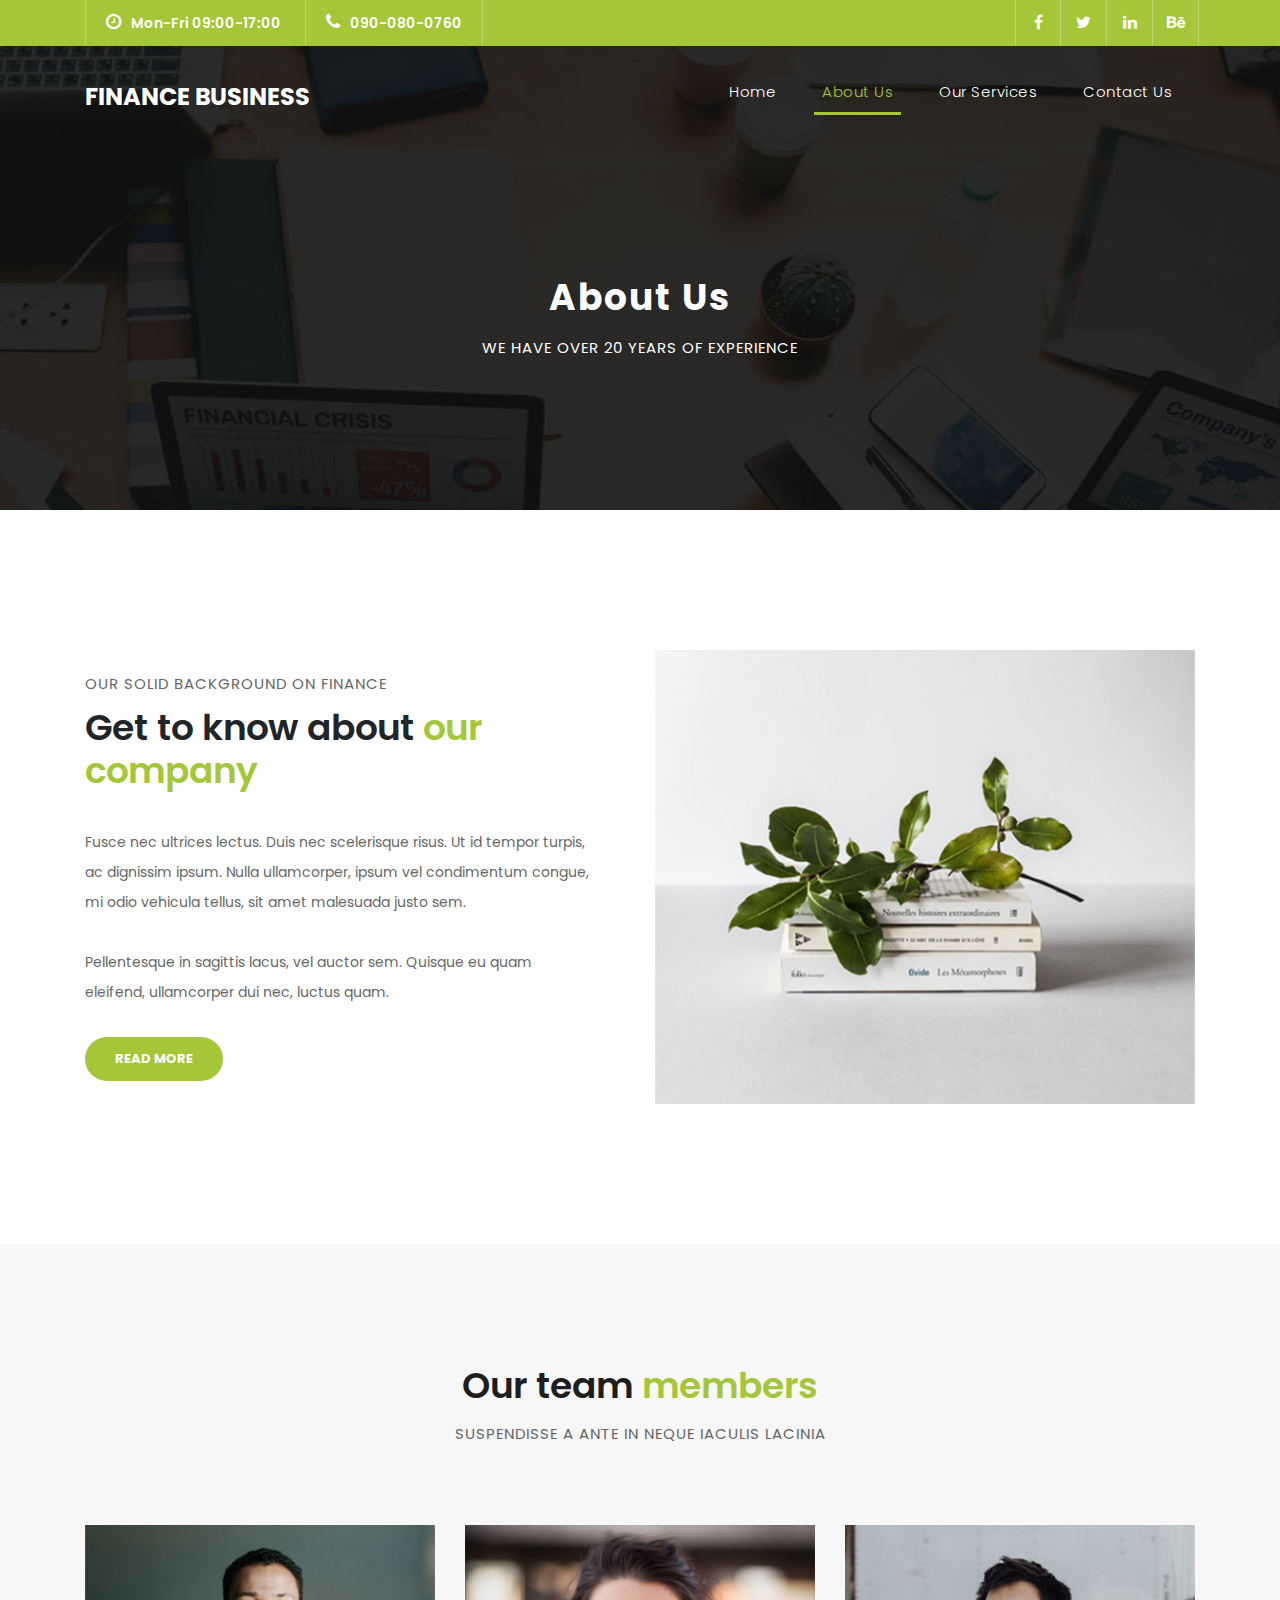
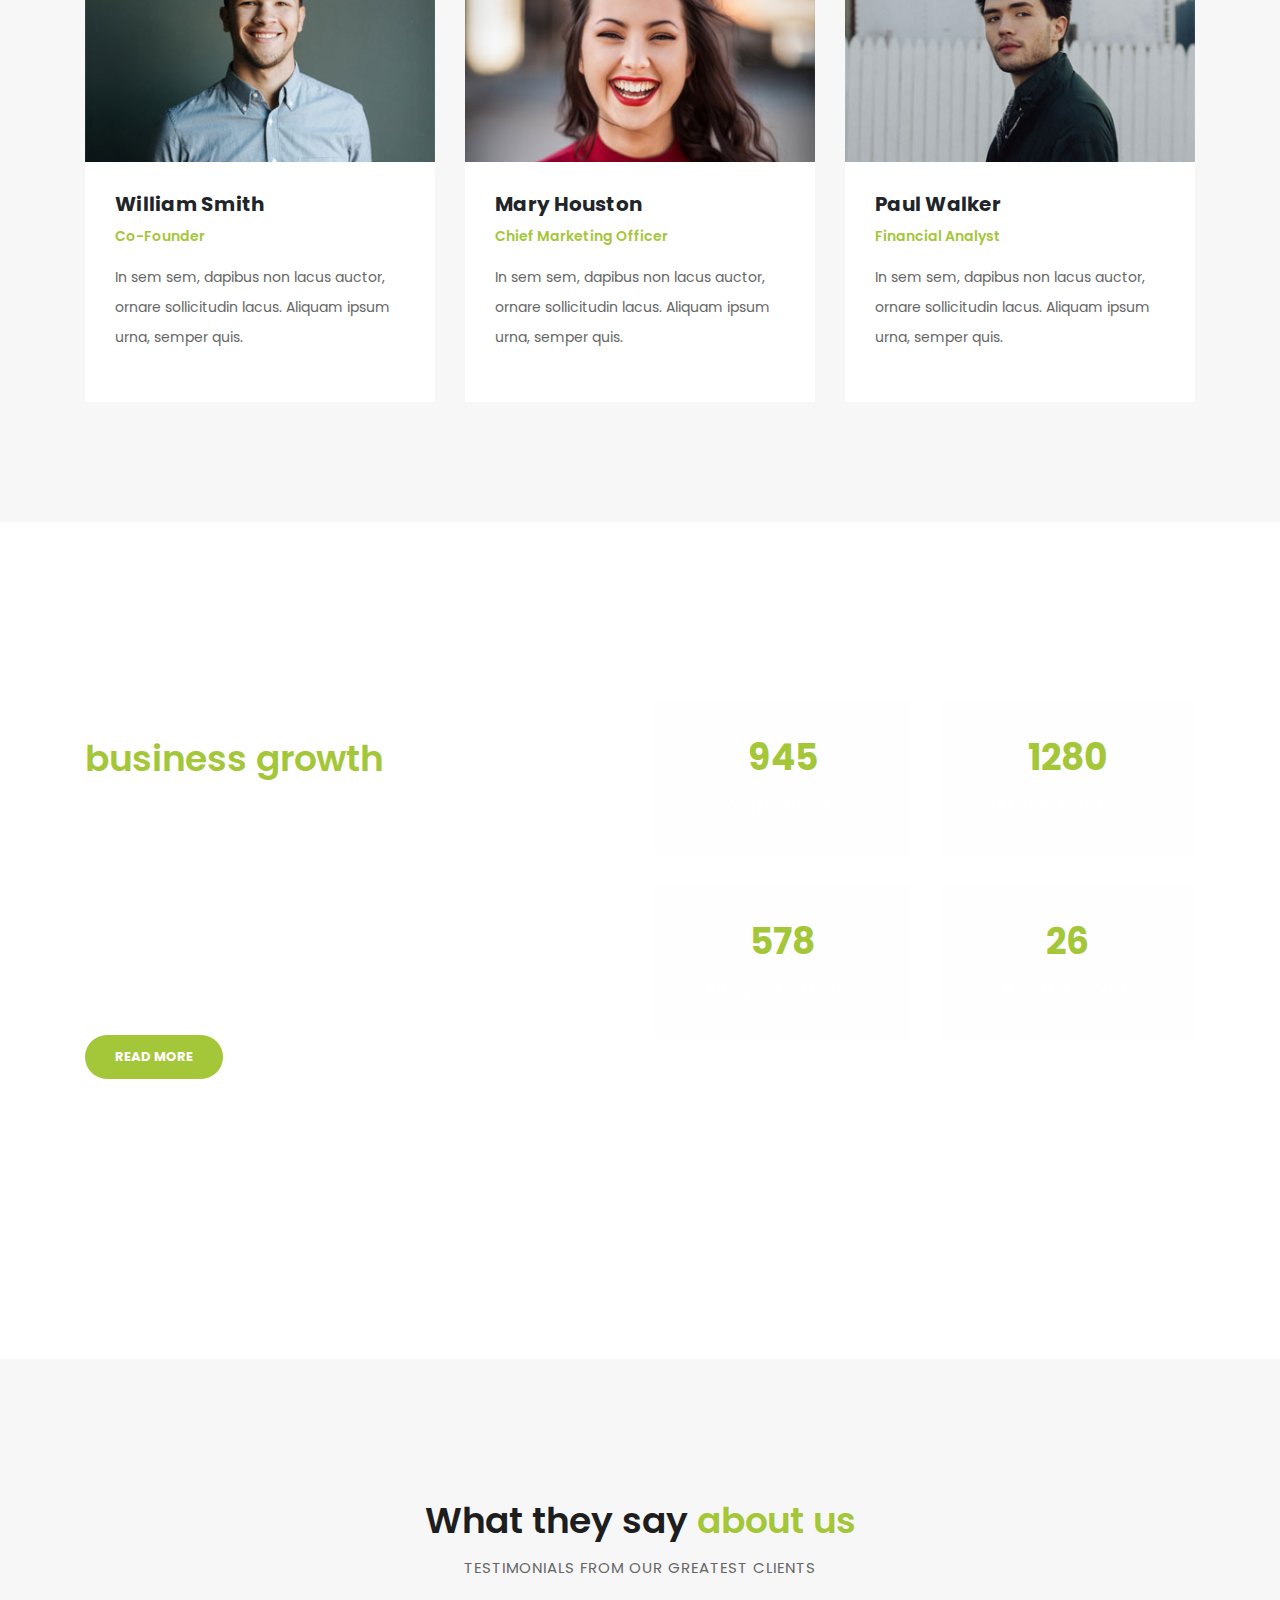
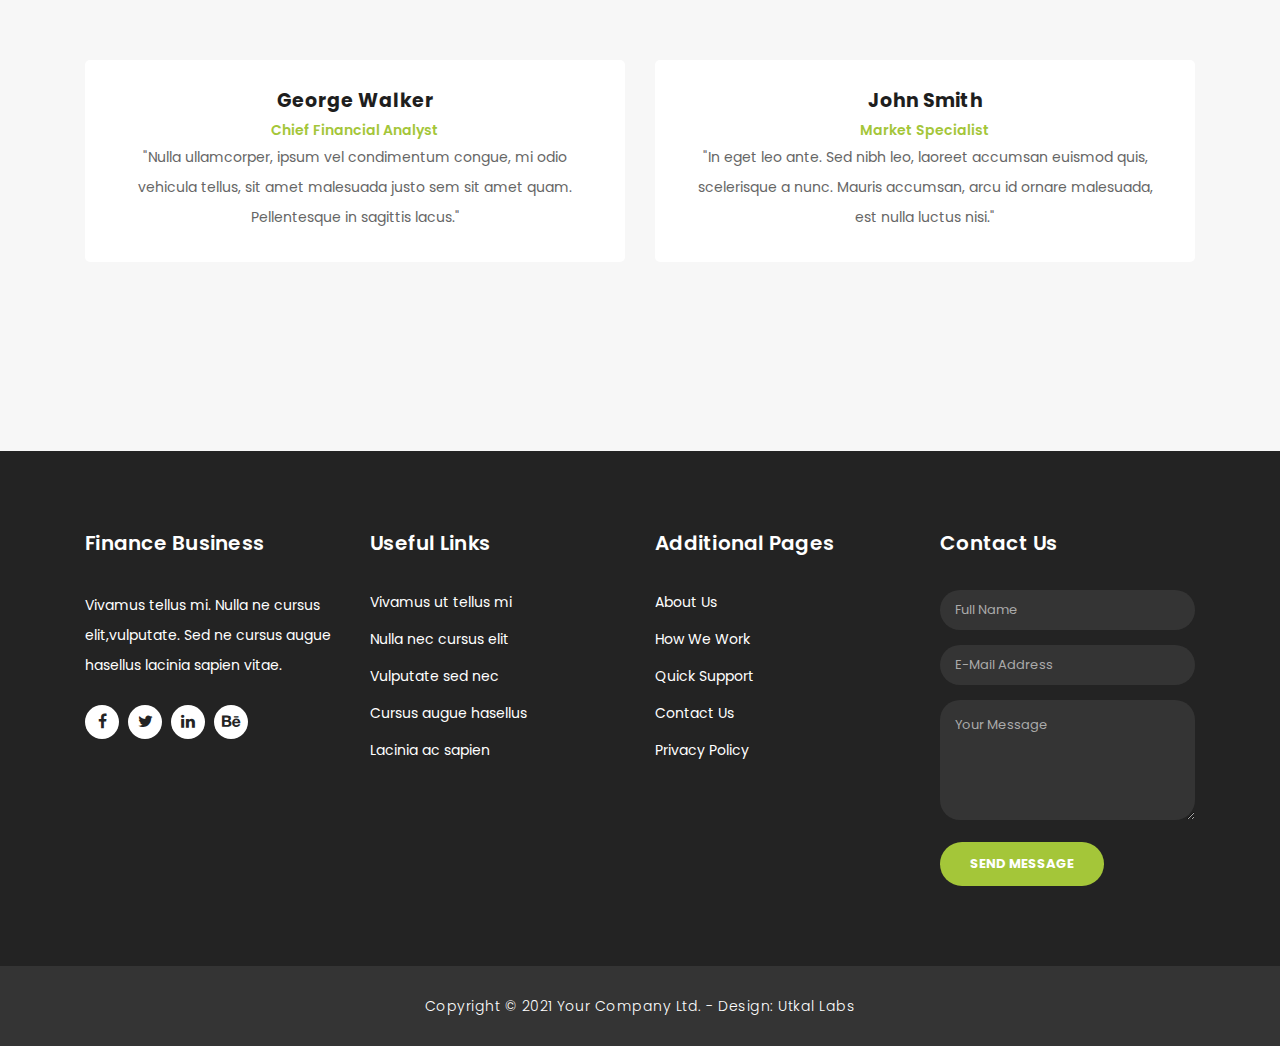
==== about.html @ 52c8fe9b "initial commit" ====
<!DOCTYPE html>
<html lang="en">

<head>

  <meta charset="utf-8">
  <meta name="viewport" content="width=device-width, initial-scale=1, shrink-to-fit=no">
  <meta name="description" content="">
  <meta name="author" content="UL">
  <link href="https://fonts.googleapis.com/css?family=Poppins:100,200,300,400,500,600,700,800,900&display=swap"
    rel="stylesheet">

  <title>Finance Business - About Page</title>

  <!-- Bootstrap core CSS -->
  <link href="vendor/bootstrap/css/bootstrap.min.css" rel="stylesheet">

  <!-- Additional CSS Files -->
  <link rel="stylesheet" href="assets/css/fontawesome.css">
  <link rel="stylesheet" href="assets/css/templatemo-finance-business.css">
  <link rel="stylesheet" href="assets/css/owl.css">
  <!--



-->
</head>

<body>

  <!-- ***** Preloader Start ***** -->
  <div id="preloader">
    <div class="jumper">
      <div></div>
      <div></div>
      <div></div>
    </div>
  </div>
  <!-- ***** Preloader End ***** -->

  <!-- Header -->
  <div class="sub-header">
    <div class="container">
      <div class="row">
        <div class="col-md-8 col-xs-12">
          <ul class="left-info">
            <li><a href="#"><i class="fa fa-clock-o"></i>Mon-Fri 09:00-17:00</a></li>
            <li><a href="#"><i class="fa fa-phone"></i>090-080-0760</a></li>
          </ul>
        </div>
        <div class="col-md-4">
          <ul class="right-icons">
            <li><a href="#"><i class="fa fa-facebook"></i></a></li>
            <li><a href="#"><i class="fa fa-twitter"></i></a></li>
            <li><a href="#"><i class="fa fa-linkedin"></i></a></li>
            <li><a href="#"><i class="fa fa-behance"></i></a></li>
          </ul>
        </div>
      </div>
    </div>
  </div>

  <header class="">
    <nav class="navbar navbar-expand-lg">
      <div class="container">
        <a class="navbar-brand" href="index.html">
          <h2>Finance Business</h2>
        </a>
        <button class="navbar-toggler" type="button" data-toggle="collapse" data-target="#navbarResponsive"
          aria-controls="navbarResponsive" aria-expanded="false" aria-label="Toggle navigation">
          <span class="navbar-toggler-icon"></span>
        </button>
        <div class="collapse navbar-collapse" id="navbarResponsive">
          <ul class="navbar-nav ml-auto">
            <li class="nav-item">
              <a class="nav-link" href="index.html">Home
                <span class="sr-only">(current)</span>
              </a>
            </li>
            <li class="nav-item active">
              <a class="nav-link" href="about.html">About Us</a>
            </li>
            <li class="nav-item">
              <a class="nav-link" href="services.html">Our Services</a>
            </li>
            <li class="nav-item">
              <a class="nav-link" href="contact.html">Contact Us</a>
            </li>
          </ul>
        </div>
      </div>
    </nav>
  </header>

  <!-- Page Content -->
  <div class="page-heading header-text">
    <div class="container">
      <div class="row">
        <div class="col-md-12">
          <h1>About Us</h1>
          <span>We have over 20 years of experience</span>
        </div>
      </div>
    </div>
  </div>

  <div class="more-info about-info">
    <div class="container">
      <div class="row">
        <div class="col-md-12">
          <div class="more-info-content">
            <div class="row">
              <div class="col-md-6 align-self-center">
                <div class="right-content">
                  <span>our solid background on finance</span>
                  <h2>Get to know about <em>our company</em></h2>
                  <p>Fusce nec ultrices lectus. Duis nec scelerisque risus. Ut id tempor turpis, ac dignissim ipsum.
                    Nulla ullamcorper, ipsum vel condimentum congue, mi odio vehicula tellus, sit amet malesuada justo
                    sem.
                    <br><br>Pellentesque in sagittis lacus, vel auctor sem. Quisque eu quam eleifend, ullamcorper dui
                    nec, luctus quam.</p>
                  <a href="" class="filled-button">Read More</a>
                </div>
              </div>
              <div class="col-md-6">
                <div class="left-image">
                  <img src="assets/images/about-image.jpg" alt="">
                </div>
              </div>
            </div>
          </div>
        </div>
      </div>
    </div>
  </div>

  <div class="team">
    <div class="container">
      <div class="row">
        <div class="col-md-12">
          <div class="section-heading">
            <h2>Our team <em>members</em></h2>
            <span>Suspendisse a ante in neque iaculis lacinia</span>
          </div>
        </div>
        <div class="col-md-4">
          <div class="team-item">
            <img src="assets/images/team_01.jpg" alt="">
            <div class="down-content">
              <h4>William Smith</h4>
              <span>Co-Founder</span>
              <p>In sem sem, dapibus non lacus auctor, ornare sollicitudin lacus. Aliquam ipsum urna, semper quis.</p>
            </div>
          </div>
        </div>
        <div class="col-md-4">
          <div class="team-item">
            <img src="assets/images/team_02.jpg" alt="">
            <div class="down-content">
              <h4>Mary Houston</h4>
              <span>Chief Marketing Officer</span>
              <p>In sem sem, dapibus non lacus auctor, ornare sollicitudin lacus. Aliquam ipsum urna, semper quis.</p>
            </div>
          </div>
        </div>
        <div class="col-md-4">
          <div class="team-item">
            <img src="assets/images/team_03.jpg" alt="">
            <div class="down-content">
              <h4>Paul Walker</h4>
              <span>Financial Analyst</span>
              <p>In sem sem, dapibus non lacus auctor, ornare sollicitudin lacus. Aliquam ipsum urna, semper quis.</p>
            </div>
          </div>
        </div>
      </div>
    </div>
  </div>

  <div class="fun-facts">
    <div class="container">
      <div class="row">
        <div class="col-md-6">
          <div class="left-content">
            <span>Lorem ipsum dolor sit amet</span>
            <h2>Our solutions for your <em>business growth</em></h2>
            <p>Pellentesque ultrices at turpis in vestibulum. Aenean pretium elit nec congue elementum. Nulla luctus
              laoreet porta. Maecenas at nisi tempus, porta metus vitae, faucibus augue.
              <br><br>Fusce et venenatis ex. Quisque varius, velit quis dictum sagittis, odio velit molestie nunc, ut
              posuere ante tortor ut neque.</p>
            <a href="" class="filled-button">Read More</a>
          </div>
        </div>
        <div class="col-md-6 align-self-center">
          <div class="row">
            <div class="col-md-6">
              <div class="count-area-content">
                <div class="count-digit">945</div>
                <div class="count-title">Work Hours</div>
              </div>
            </div>
            <div class="col-md-6">
              <div class="count-area-content">
                <div class="count-digit">1280</div>
                <div class="count-title">Great Reviews</div>
              </div>
            </div>
            <div class="col-md-6">
              <div class="count-area-content">
                <div class="count-digit">578</div>
                <div class="count-title">Projects Done</div>
              </div>
            </div>
            <div class="col-md-6">
              <div class="count-area-content">
                <div class="count-digit">26</div>
                <div class="count-title">Awards Won</div>
              </div>
            </div>
          </div>
        </div>
      </div>
    </div>
  </div>

  <div class="testimonials">
    <div class="container">
      <div class="row">
        <div class="col-md-12">
          <div class="section-heading">
            <h2>What they say <em>about us</em></h2>
            <span>testimonials from our greatest clients</span>
          </div>
        </div>
        <div class="col-md-12">
          <div class="owl-testimonials owl-carousel">

            <div class="testimonial-item">
              <div class="inner-content">
                <h4>George Walker</h4>
                <span>Chief Financial Analyst</span>
                <p>"Nulla ullamcorper, ipsum vel condimentum congue, mi odio vehicula tellus, sit amet malesuada justo
                  sem sit amet quam. Pellentesque in sagittis lacus."</p>
              </div>
              <img src="http://placehold.it/60x60" alt="">
            </div>

            <div class="testimonial-item">
              <div class="inner-content">
                <h4>John Smith</h4>
                <span>Market Specialist</span>
                <p>"In eget leo ante. Sed nibh leo, laoreet accumsan euismod quis, scelerisque a nunc. Mauris accumsan,
                  arcu id ornare malesuada, est nulla luctus nisi."</p>
              </div>
              <img src="http://placehold.it/60x60" alt="">
            </div>

            <div class="testimonial-item">
              <div class="inner-content">
                <h4>David Wood</h4>
                <span>Chief Accountant</span>
                <p>"Ut ultricies maximus turpis, in sollicitudin ligula posuere vel. Donec finibus maximus neque, vitae
                  egestas quam imperdiet nec. Proin nec mauris eu tortor consectetur tristique."</p>
              </div>
              <img src="http://placehold.it/60x60" alt="">
            </div>

            <div class="testimonial-item">
              <div class="inner-content">
                <h4>Andrew Boom</h4>
                <span>Marketing Head</span>
                <p>"Curabitur sollicitudin, tortor at suscipit volutpat, nisi arcu aliquet dui, vitae semper sem turpis
                  quis libero. Quisque vulputate lacinia nisl ac lobortis."</p>
              </div>
              <img src="http://placehold.it/60x60" alt="">
            </div>

          </div>
        </div>
      </div>
    </div>
  </div>

  <!-- Footer Starts Here -->
  <footer>
    <div class="container">
      <div class="row">
        <div class="col-md-3 footer-item">
          <h4>Finance Business</h4>
          <p>Vivamus tellus mi. Nulla ne cursus elit,vulputate. Sed ne cursus augue hasellus lacinia sapien vitae.</p>
          <ul class="social-icons">
            <li><a rel="nofollow" href="#" target="_blank"><i class="fa fa-facebook"></i></a></li>
            <li><a href="#"><i class="fa fa-twitter"></i></a></li>
            <li><a href="#"><i class="fa fa-linkedin"></i></a></li>
            <li><a href="#"><i class="fa fa-behance"></i></a></li>
          </ul>
        </div>
        <div class="col-md-3 footer-item">
          <h4>Useful Links</h4>
          <ul class="menu-list">
            <li><a href="#">Vivamus ut tellus mi</a></li>
            <li><a href="#">Nulla nec cursus elit</a></li>
            <li><a href="#">Vulputate sed nec</a></li>
            <li><a href="#">Cursus augue hasellus</a></li>
            <li><a href="#">Lacinia ac sapien</a></li>
          </ul>
        </div>
        <div class="col-md-3 footer-item">
          <h4>Additional Pages</h4>
          <ul class="menu-list">
            <li><a href="#">About Us</a></li>
            <li><a href="#">How We Work</a></li>
            <li><a href="#">Quick Support</a></li>
            <li><a href="#">Contact Us</a></li>
            <li><a href="#">Privacy Policy</a></li>
          </ul>
        </div>
        <div class="col-md-3 footer-item last-item">
          <h4>Contact Us</h4>
          <div class="contact-form">
            <form id="contact footer-contact" action="" method="post">
              <div class="row">
                <div class="col-lg-12 col-md-12 col-sm-12">
                  <fieldset>
                    <input name="name" type="text" class="form-control" id="name" placeholder="Full Name" required="">
                  </fieldset>
                </div>
                <div class="col-lg-12 col-md-12 col-sm-12">
                  <fieldset>
                    <input name="email" type="text" class="form-control" id="email" pattern="[^ @]*@[^ @]*"
                      placeholder="E-Mail Address" required="">
                  </fieldset>
                </div>
                <div class="col-lg-12">
                  <fieldset>
                    <textarea name="message" rows="6" class="form-control" id="message" placeholder="Your Message"
                      required=""></textarea>
                  </fieldset>
                </div>
                <div class="col-lg-12">
                  <fieldset>
                    <button type="submit" id="form-submit" class="filled-button">Send Message</button>
                  </fieldset>
                </div>
              </div>
            </form>
          </div>
        </div>
      </div>
    </div>
  </footer>

  <div class="sub-footer">
    <div class="container">
      <div class="row">
        <div class="col-md-12">
          <p>Copyright &copy; 2021 Your Company Ltd.

            - Design: <a rel="nofollow noopener" href="#" target="_blank">Utkal Labs</a></p>
        </div>
      </div>
    </div>
  </div>

  <!-- Bootstrap core JavaScript -->
  <script src="vendor/jquery/jquery.min.js"></script>
  <script src="vendor/bootstrap/js/bootstrap.bundle.min.js"></script>

  <!-- Additional Scripts -->
  <script src="assets/js/custom.js"></script>
  <script src="assets/js/owl.js"></script>
  <script src="assets/js/slick.js"></script>
  <script src="assets/js/accordions.js"></script>

  <script language="text/Javascript">
    cleared[0] = cleared[1] = cleared[2] = 0; //set a cleared flag for each field
    function clearField(t) { //declaring the array outside of the
      if (!cleared[t.id]) { // function makes it static and global
        cleared[t.id] = 1; // you could use true and false, but that's more typing
        t.value = ''; // with more chance of typos
        t.style.color = '#fff';
      }
    }
  </script>

</body>

</html>
---- assets/css/templatemo-finance-business.css ----
body {
	font-family: 'Poppins', sans-serif;
	overflow-x: hidden;
	text-rendering: optimizeLegibility;
	-webkit-font-smoothing: antialiased;
	-moz-osx-font-smoothing: grayscale;
}

p {
	margin-bottom: 0px;
	font-size: 14px;
	color: #666666;
	line-height: 30px;
}

a {
	text-decoration: none !important;
}

ul {
	padding: 0;
	margin: 0;
	list-style: none;
}

h1,
h2,
h3,
h4,
h5,
h6 {
	margin: 0px;
}

a.filled-button {
	background-color: #a4c639;
	color: #fff;
	font-size: 13px;
	text-transform: uppercase;
	font-weight: 700;
	padding: 12px 30px;
	border-radius: 30px;
	display: inline-block;
	transition: all 0.3s;
}

a.filled-button:hover {
	background-color: #fff;
	color: #a4c639;
}

a.border-button {
	background-color: transparent;
	color: #fff;
	border: 2px solid #fff;
	font-size: 13px;
	text-transform: uppercase;
	font-weight: 700;
	padding: 10px 28px;
	border-radius: 30px;
	display: inline-block;
	transition: all 0.3s;
}

a.border-button:hover {
	background-color: #fff;
	color: #a4c639;
}

.section-heading {
	text-align: center;
	margin-bottom: 80px;
}

.section-heading h2 {
	font-size: 36px;
	font-weight: 600;
	color: #1e1e1e;
}

.section-heading em {
	font-style: normal;
	color: #a4c639;
}

.section-heading span {
	display: block;
	margin-top: 15px;
	text-transform: uppercase;
	font-size: 15px;
	color: #666;
	letter-spacing: 1px;
}

#preloader {
	overflow: hidden;
	background: #a4c639;
	left: 0;
	right: 0;
	top: 0;
	bottom: 0;
	position: fixed;
	z-index: 9999999;
	color: #fff;
}

#preloader .jumper {
	left: 0;
	top: 0;
	right: 0;
	bottom: 0;
	display: block;
	position: absolute;
	margin: auto;
	width: 50px;
	height: 50px;
}

#preloader .jumper>div {
	background-color: #fff;
	width: 10px;
	height: 10px;
	border-radius: 100%;
	-webkit-animation-fill-mode: both;
	animation-fill-mode: both;
	position: absolute;
	opacity: 0;
	width: 50px;
	height: 50px;
	-webkit-animation: jumper 1s 0s linear infinite;
	animation: jumper 1s 0s linear infinite;
}

#preloader .jumper>div:nth-child(2) {
	-webkit-animation-delay: 0.33333s;
	animation-delay: 0.33333s;
}

#preloader .jumper>div:nth-child(3) {
	-webkit-animation-delay: 0.66666s;
	animation-delay: 0.66666s;
}

@-webkit-keyframes jumper {
	0% {
		opacity: 0;
		-webkit-transform: scale(0);
		transform: scale(0);
	}

	5% {
		opacity: 1;
	}

	100% {
		-webkit-transform: scale(1);
		transform: scale(1);
		opacity: 0;
	}
}

@keyframes jumper {
	0% {
		opacity: 0;
		-webkit-transform: scale(0);
		transform: scale(0);
	}

	5% {
		opacity: 1;
	}

	100% {
		opacity: 0;
	}
}

/* Sub Header Style */

.sub-header {
	background-color: #a4c639;
	height: 46px;
	line-height: 46px;
}

.sub-header ul li {
	display: inline-block;
}

.sub-header ul.left-info li {
	border-left: 1px solid rgba(250, 250, 250, 0.3);
	padding: 0px 20px;
}

.sub-header ul.left-info li:last-child {
	border-right: 1px solid rgba(250, 250, 250, 0.3);
}

.sub-header ul.left-info li i {
	margin-right: 10px;
	font-size: 18px;
}

.sub-header ul.left-info li a {
	color: #fff;
	font-size: 14px;
	font-weight: 600;
}

.sub-header ul.right-icons {
	float: right;
}

.sub-header ul.right-icons li {
	margin-right: -4px;
	width: 46px;
	display: inline-block;
	text-align: center;
	border-right: 1px solid rgba(250, 250, 250, 0.3);
}

.sub-header ul.right-icons li:first-child {
	border-left: 1px solid rgba(250, 250, 250, 0.3);
}

.sub-header ul.right-icons li a {
	color: #fff;
	transition: all 0.3s;
}

.sub-header ul.right-icons li a:hover {
	opacity: 0.75;
}



/* Header Style */
header {
	position: absolute;
	z-index: 99999;
	width: 100%;
	background-color: transparent !important;
	height: 80px;
	-webkit-transition: all 0.3s ease-in-out 0s;
	-moz-transition: all 0.3s ease-in-out 0s;
	-o-transition: all 0.3s ease-in-out 0s;
	transition: all 0.3s ease-in-out 0s;
}

header .navbar {
	padding: 20px 0px;
}

.background-header .navbar {
	padding: 10px 0px;
}

.background-header {
	top: 0;
	position: fixed;
	background-color: #fff !important;
	box-shadow: 0px 1px 10px rgba(0, 0, 0, 0.1);
}

.background-header .navbar-brand h2 {
	color: #a4c639 !important;
}

.background-header .navbar-nav a.nav-link {
	color: #1e1e1e !important;
}

.background-header .navbar-nav .nav-link:hover,
.background-header .navbar-nav .active>.nav-link,
.background-header .navbar-nav .nav-link.active,
.background-header .navbar-nav .nav-link.show,
.background-header .navbar-nav .show>.nav-link {
	color: #a4c639 !important;
}

.navbar .navbar-brand {
	float: left;
	margin-top: 12px;
	outline: none;
}

.navbar .navbar-brand h2 {
	color: #fff;
	text-transform: uppercase;
	font-size: 24px;
	font-weight: 700;
	-webkit-transition: all .3s ease 0s;
	-moz-transition: all .3s ease 0s;
	-o-transition: all .3s ease 0s;
	transition: all .3s ease 0s;
}

.navbar .navbar-brand h2 em {
	font-style: normal;
	font-size: 16px;
}

#navbarResponsive {
	z-index: 999;
}

.navbar-collapse {
	text-align: center;
}

.navbar .navbar-nav .nav-item {
	margin: 0px 15px;
}

.navbar .navbar-nav a.nav-link {
	text-transform: capitalize;
	font-size: 15px;
	font-weight: 300;
	letter-spacing: 0.5px;
	color: #fff;
	transition: all 0.5s;
	margin-top: 5px;
}

.navbar .navbar-nav .nav-link:hover,
.navbar .navbar-nav .active>.nav-link,
.navbar .navbar-nav .nav-link.active,
.navbar .navbar-nav .nav-link.show,
.navbar .navbar-nav .show>.nav-link {
	color: #a4c639;
	border-bottom: 3px solid #a4c639;
}

.navbar .navbar-toggler-icon {
	background-image: none;
}

.navbar .navbar-toggler {
	border-color: #fff;
	background-color: #fff;
	height: 36px;
	outline: none;
	border-radius: 0px;
	position: absolute;
	right: 30px;
	top: 20px;
}

.navbar .navbar-toggler-icon:after {
	content: '\f0c9';
	color: #a4c639;
	font-size: 18px;
	line-height: 26px;
	font-family: 'FontAwesome';
}



/* Banner Style */

.img-fill {
	width: 100%;
	display: block;
	overflow: hidden;
	position: relative;
	text-align: center
}

.img-fill img {
	min-height: 100%;
	min-width: 100%;
	position: relative;
	display: inline-block;
	max-width: none;
}

*,
*:before,
*:after {
	-webkit-box-sizing: border-box;
	box-sizing: border-box;
	-webkit-font-smoothing: antialiased;
	-moz-osx-font-smoothing: grayscale;
}

.Grid1k {
	padding: 0 15px;
	max-width: 1200px;
	margin: auto;
}

.blocks-box,
.slick-slider {
	margin: 0;
	padding: 0 !important;
}

.slick-slide {
	float: left;
	padding: 0;
}

.Modern-Slider .item .img-fill {
	background-size: cover;
	background-position: center center;
	background-repeat: no-repeat;
	height: 95vh;
}

.Modern-Slider .item-1 .img-fill {
	background-image: url(../images/slide_01.jpg);
}

.Modern-Slider .item-2 .img-fill {
	background-image: url(../images/slide_02.jpg);
}

.Modern-Slider .item-3 .img-fill {
	background-image: url(../images/slide_03.jpg);
}

.Modern-Slider .NextArrow {
	position: absolute;
	top: 50%;
	right: 30px;
	border: 0 none;
	background-color: transparent;
	text-align: center;
	font-size: 36px;
	font-family: 'FontAwesome';
	color: #FFF;
	z-index: 5;
	outline: none;
	cursor: pointer;
}

.Modern-Slider .NextArrow:before {
	content: '\f105';
}

.Modern-Slider .PrevArrow {
	position: absolute;
	top: 50%;
	left: 30px;
	border: 0 none;
	background-color: transparent;
	text-align: center;
	font-size: 36px;
	font-family: 'FontAwesome';
	color: #FFF;
	z-index: 5;
	outline: none;
	cursor: pointer;
}

.Modern-Slider .PrevArrow:before {
	content: '\f104';
}

ul.slick-dots {
	display: none !important;
}

.Modern-Slider .text-content {
	text-align: left;
	width: 75%;
	position: absolute;
	top: 50%;
	left: 50%;
	transform: translate(-50%, -50%);
}

.Modern-Slider .item h6 {
	margin-bottom: 15px;
	font-size: 22px;
	text-transform: uppercase;
	font-weight: 700;
	letter-spacing: 1px;
	color: #a4c639;
	animation: fadeOutRight 1s both;
}

.Modern-Slider .item h4 {
	margin-bottom: 30px;
	text-transform: uppercase;
	font-size: 44px;
	font-weight: 700;
	letter-spacing: 2.5px;
	color: #FFF;
	overflow: hidden;
	animation: fadeOutLeft 1s both;
}

.Modern-Slider .item p {
	max-width: 570px;
	color: #fff;
	font-size: 15px;
	font-weight: 400;
	line-height: 30px;
	margin-bottom: 40px;
}

.Modern-Slider .item a {
	margin: 0 5px;
}

.Modern-Slider .item.slick-active h6 {
	animation: fadeInDown 1s both 1s;
}

.Modern-Slider .item.slick-active h4 {
	animation: fadeInLeft 1s both 1.5s;
}

.Modern-Slider .item.slick-active {
	animation: Slick-FastSwipeIn 1s both;
}

.Modern-Slider .buttons {
	position: relative;
}

.Modern-Slider {
	background: #000;
}


/* ==== Slick Slider Css Ruls === */
.slick-slider {
	position: relative;
	display: block;
	-webkit-user-select: none;
	-moz-user-select: none;
	-ms-user-select: none;
	user-select: none;
	-webkit-touch-callout: none;
	-khtml-user-select: none;
	-ms-touch-action: pan-y;
	touch-action: pan-y;
	-webkit-tap-highlight-color: transparent
}

.slick-list {
	position: relative;
	display: block;
	overflow: hidden;
	margin: 0;
	padding: 0
}

.slick-list:focus {
	outline: none
}

.slick-list.dragging {
	cursor: hand
}

.slick-slider .slick-track,
.slick-slider .slick-list {
	-webkit-transform: translate3d(0, 0, 0);
	-ms-transform: translate3d(0, 0, 0);
	transform: translate3d(0, 0, 0)
}

.slick-track {
	position: relative;
	top: 0;
	left: 0;
	display: block
}

.slick-track:before,
.slick-track:after {
	display: table;
	content: ''
}

.slick-track:after {
	clear: both
}

.slick-loading .slick-track {
	visibility: hidden
}

.slick-slide {
	display: none;
	float: left
		/* If RTL Make This Right */
	;
	height: 100%;
	min-height: 1px
}

.slick-slide.dragging img {
	pointer-events: none
}

.slick-initialized .slick-slide {
	display: block
}

.slick-loading .slick-slide {
	visibility: hidden
}

.slick-vertical .slick-slide {
	display: block;
	height: auto;
	border: 1px solid transparent
}




/* Request Form */

.request-form {
	background-color: #a4c639;
	padding: 40px 0px;
	color: #fff;
}

.request-form h4 {
	font-size: 22px;
	font-weight: 600;
}

.request-form span {
	font-size: 15px;
	font-weight: 400;
	display: inline-block;
	margin-top: 10px;
}

.request-form a.border-button {
	margin-top: 12px;
	float: right;
}




/* Services */

.services {
	margin-top: 140px;
}

.service-item img {
	width: 100%;
	overflow: hidden;
}

.service-item .down-content {
	background-color: #f7f7f7;
	padding: 30px;
}

.service-item .down-content h4 {
	font-size: 20px;
	font-weight: 700;
	letter-spacing: 0.25px;
	margin-bottom: 15px;
}

.service-item .down-content p {
	margin-bottom: 20px;
}



/* Fun Facts */

.fun-facts {
	margin-top: 140px;
	background-image: url(../images/fun-facts-bg.jpg);
	background-position: center center;
	background-repeat: no-repeat;
	background-size: cover;
	background-attachment: fixed;
	padding: 140px 0px;
	color: #fff;
}

.fun-facts span {
	text-transform: uppercase;
	font-size: 15px;
	color: #fff;
	letter-spacing: 1px;
	margin-bottom: 10px;
	display: block;
}

.fun-facts h2 {
	font-size: 36px;
	font-weight: 600;
	margin-bottom: 35px;
}

.fun-facts em {
	font-style: normal;
	color: #a4c639;
}

.fun-facts p {
	color: #fff;
	margin-bottom: 40px;
}

.fun-facts .left-content {
	margin-right: 45px;
}

.count-area-content {
	text-align: center;
	background-color: rgba(250, 250, 250, 0.1);
	padding: 25px 30px 35px 30px;
	margin: 15px 0px;
}

.count-digit {
	margin: 5px 0px;
	color: #a4c639;
	font-weight: 700;
	font-size: 36px;
}

.count-title {
	font-size: 20px;
	font-weight: 600;
	color: #fff;
	letter-spacing: 0.5px;
}



/* More Info */

.more-info {
	margin-top: 140px;
}

.more-info .left-image img {
	width: 100%;
	overflow: hidden;
}

.more-info .more-info-content {
	background-color: #f7f7f7;
}

.about-info .more-info-content {
	background-color: transparent;
}

.about-info .right-content {
	padding: 0px !important;
	margin-right: 30px;
}

.more-info .right-content {
	padding: 45px 45px 45px 30px;
}

.more-info .right-content span {
	text-transform: uppercase;
	font-size: 15px;
	color: #666;
	letter-spacing: 1px;
	margin-bottom: 10px;
	display: block;
}

.more-info .right-content h2 {
	font-size: 36px;
	font-weight: 600;
	margin-bottom: 35px;
}

.more-info .right-content em {
	font-style: normal;
	color: #a4c639;
}

.more-info .right-content p {
	margin-bottom: 30px;
}


/* Testimonials Style */

.about-testimonials {
	margin-top: 0px !important;
}

.testimonials {
	margin-top: 140px;
	background-color: #f7f7f7;
	padding: 140px 0px;
}

.testimonial-item .inner-content {
	text-align: center;
	background-color: #fff;
	padding: 30px;
	border-radius: 5px;
}

.testimonial-item p {
	font-size: 14px;
	font-weight: 400;
}

.testimonial-item h4 {
	font-size: 19px;
	font-weight: 700;
	color: #1e1e1e;
	letter-spacing: 0.5px;
	margin-bottom: 0px;
}

.testimonial-item span {
	display: inline-block;
	margin-top: 8px;
	font-weight: 600;
	font-size: 14px;
	color: #a4c639;
}

.testimonial-item img {
	max-width: 60px;
	border-radius: 50%;
	margin: 25px auto 0px auto;
}




/* Call Back Style */

.callback-services {
	border-top: 1px solid #eee;
	padding-top: 140px;
}

.contact-us {
	background-color: #f7f7f7;
	padding: 140px 0px;
}

.contact-us .contact-form {
	background-color: transparent !important;
	padding: 0 !important;
}

.callback-form {
	margin-top: 140px;
}

.callback-form .contact-form {
	background-color: #a4c639;
	padding: 60px;
	border-radius: 5px;
	text-align: center;
}

.callback-form .contact-form input {
	border-radius: 20px;
	height: 40px;
	line-height: 40px;
	display: inline-block;
	padding: 0px 15px;
	color: #6a6a6a;
	font-size: 13px;
	text-transform: none;
	box-shadow: none;
	border: none;
	margin-bottom: 35px;
}

.callback-form .contact-form input:focus {
	outline: none;
	box-shadow: none;
	border: none;
}

.callback-form .contact-form textarea {
	border-radius: 20px;
	height: 120px;
	max-height: 200px;
	min-height: 120px;
	display: inline-block;
	padding: 15px;
	color: #6a6a6a;
	font-size: 13px;
	text-transform: none;
	box-shadow: none;
	border: none;
	margin-bottom: 35px;
}

.callback-form .contact-form textarea:focus {
	outline: none;
	box-shadow: none;
	border: none;
}

.callback-form .contact-form ::-webkit-input-placeholder {
	/* Edge */
	color: #aaa;
}

.callback-form .contact-form :-ms-input-placeholder {
	/* Internet Explorer 10-11 */
	color: #aaa;
}

.callback-form .contact-form ::placeholder {
	color: #aaa;
}

.callback-form .contact-form button.border-button {
	background-color: transparent;
	color: #fff;
	border: 2px solid #fff;
	font-size: 13px;
	text-transform: uppercase;
	font-weight: 700;
	padding: 10px 28px;
	border-radius: 30px;
	display: inline-block;
	transition: all 0.3s;
	outline: none;
	box-shadow: none;
	text-shadow: none;
	cursor: pointer;
}

.callback-form .contact-form button.border-button:hover {
	background-color: #fff;
	color: #a4c639;
}

.contact-us .contact-form button.filled-button {
	background-color: #a4c639;
	color: #fff;
	border: none;
	font-size: 13px;
	text-transform: uppercase;
	font-weight: 700;
	padding: 12px 30px;
	border-radius: 30px;
	display: inline-block;
	transition: all 0.3s;
	outline: none;
	box-shadow: none;
	text-shadow: none;
	cursor: pointer;
}

.contact-us .contact-form button.filled-button:hover {
	background-color: #fff;
	color: #a4c639;
}



/* Partners Style */

.contact-partners {
	margin-top: -8px !important;
}

.partners {
	margin-top: 140px;
	background-color: #f7f7f7;
	padding: 60px 0px;
}

.partners .owl-item {
	text-align: center;
	cursor: pointer;
}

.partners .partner-item img {
	max-width: 156px;
	margin: auto;
}



/* Footer Style */

footer {
	background-color: #232323;
	padding: 80px 0px;
	color: #fff;
}

footer h4 {
	color: #fff;
	font-size: 20px;
	font-weight: 600;
	letter-spacing: 0.25px;
	margin-bottom: 35px;
}

footer p {
	color: #fff;
}

footer ul.social-icons {
	margin-top: 25px;
}

footer ul.social-icons li {
	display: inline-block;
	margin-right: 5px;
}

footer ul.social-icons li:last-child {
	margin-right: 0px;
}

footer ul.social-icons li a {
	width: 34px;
	height: 34px;
	display: inline-block;
	line-height: 34px;
	text-align: center;
	background-color: #fff;
	color: #232323;
	border-radius: 50%;
	transition: all 0.3s;
}

footer ul.social-icons li a:hover {
	background-color: #a4c639;
}

footer ul.menu-list li {
	margin-bottom: 13px;
}

footer ul.menu-list li:last-child {
	margin-bottom: 0px;
}

footer ul.menu-list li a {
	font-size: 14px;
	color: #fff;
	transition: all 0.3s;
}

footer ul.menu-list li a:hover {
	color: #a4c639;
}

footer .contact-form input {
	border-radius: 20px;
	height: 40px;
	line-height: 40px;
	display: inline-block;
	padding: 0px 15px;
	color: #aaa !important;
	background-color: #343434;
	font-size: 13px;
	text-transform: none;
	box-shadow: none;
	border: none;
	margin-bottom: 15px;
}

footer .contact-form input:focus {
	outline: none;
	box-shadow: none;
	border: none;
	background-color: #343434;
}

footer .contact-form textarea {
	border-radius: 20px;
	height: 120px;
	max-height: 200px;
	min-height: 120px;
	display: inline-block;
	padding: 15px;
	color: #aaa !important;
	background-color: #343434;
	font-size: 13px;
	text-transform: none;
	box-shadow: none;
	border: none;
	margin-bottom: 15px;
}

footer .contact-form textarea:focus {
	outline: none;
	box-shadow: none;
	border: none;
	background-color: #343434;
}

footer .contact-form ::-webkit-input-placeholder {
	/* Edge */
	color: #aaa;
}

footer .contact-form :-ms-input-placeholder {
	/* Internet Explorer 10-11 */
	color: #aaa;
}

footer .contact-form ::placeholder {
	color: #aaa;
}

footer .contact-form button.filled-button {
	background-color: transparent;
	color: #fff;
	background-color: #a4c639;
	border: none;
	font-size: 13px;
	text-transform: uppercase;
	font-weight: 700;
	padding: 12px 30px;
	border-radius: 30px;
	display: inline-block;
	transition: all 0.3s;
	outline: none;
	box-shadow: none;
	text-shadow: none;
	cursor: pointer;
}

footer .contact-form button.filled-button:hover {
	background-color: #fff;
	color: #a4c639;
}



/* Sub-footer Style */

.sub-footer {
	background-color: #343434;
	text-align: center;
	padding: 25px 0px;
}

.sub-footer p {
	color: #fff;
	font-weight: 300;
	letter-spacing: 0.5px;
}

.sub-footer a {
	color: #fff;
}


.page-heading {
	text-align: center;
	background-image: url(../images/page-heading-bg.jpg);
	background-position: center center;
	background-repeat: no-repeat;
	background-size: cover;
	padding: 230px 0px 150px 0px;
	color: #fff;
}

.page-heading h1 {
	text-transform: capitalize;
	font-size: 36px;
	font-weight: 700;
	letter-spacing: 2px;
	margin-bottom: 18px;
}

.page-heading span {
	font-size: 15px;
	text-transform: uppercase;
	letter-spacing: 1px;
	color: #fff;
	display: block;
}


/* team */

.team {
	background-color: #f7f7f7;
	margin-top: 140px;
	margin-bottom: -140px;
	padding: 120px 0px;
}

.team-item img {
	width: 100%;
	overflow: hidden;
}

.team-item .down-content {
	background-color: #fff;
	padding: 30px;
}

.team-item .down-content h4 {
	font-size: 20px;
	font-weight: 700;
	letter-spacing: 0.25px;
	margin-bottom: 10px;
}

.team-item .down-content span {
	color: #a4c639;
	font-weight: 600;
	font-size: 14px;
	display: block;
	margin-bottom: 15px;
}

.team-item .down-content p {
	margin-bottom: 20px;
}


/* Single Service */

.single-services {
	margin-top: 140px;
}

#tabs ul {
	margin: 0;
	padding: 0;
}

#tabs ul li {
	margin-bottom: 10px;
	display: inline-block;
	width: 100%;
}

#tabs ul li:last-child {
	margin-bottom: 0px;
}

#tabs ul li a {
	text-transform: capitalize;
	width: 100%;
	padding: 30px 30px;
	display: inline-block;
	background-color: #a4c639;
	font-size: 20px;
	color: #121212;
	letter-spacing: 0.5px;
	font-weight: 700;
	transition: all 0.3s;
}

#tabs ul li a i {
	float: right;
	margin-top: 5px;
}

#tabs ul .ui-tabs-active span {
	background: #faf5b2;
	border: #faf5b2;
	line-height: 90px;
	border-bottom: none;
}

#tabs ul .ui-tabs-active a {
	color: #fff;
}

#tabs ul .ui-tabs-active span {
	color: #1e1e1e;
}

.tabs-content {
	margin-left: 30px;
	text-align: left;
	display: inline-block;
	transition: all 0.3s;
}

.tabs-content img {
	max-width: 100%;
	overflow: hidden;
}

.tabs-content h4 {
	font-size: 20px;
	font-weight: 700;
	letter-spacing: 0.25px;
	margin-bottom: 15px;
	margin-top: 30px;
}

.tabs-content p {
	font-size: 14px;
	color: #7a7a7a;
	margin-bottom: 0px;
}



/* Contact Information */

.contact-information {
	margin-top: 140px;
}

.contact-information .contact-item {
	padding: 60px 30px;
	background-color: #f7f7f7;
	text-align: center;
}

.contact-information .contact-item i {
	color: #a4c639;
	font-size: 48px;
	margin-bottom: 40px;
}

.contact-information .contact-item h4 {
	font-size: 20px;
	font-weight: 700;
	letter-spacing: 0.25px;
	margin-bottom: 15px;
}

.contact-information .contact-item p {
	margin-bottom: 20px;
}

.contact-information .contact-item a {
	font-weight: 600;
	color: #a4c639;
	font-size: 15px;
}




/* Responsive Style */
@media (max-width: 768px) {
	.sub-header {
		display: none;
	}

	.Modern-Slider .item h6 {
		margin-bottom: 15px;
		font-size: 18px;
	}

	.Modern-Slider .item h4 {
		margin-bottom: 25px;
		font-size: 28px;
		line-height: 36px;
		letter-spacing: 1px;
	}

	.Modern-Slider .item p {
		max-width: 570px;
		line-height: 25px;
		margin-bottom: 30px;
	}

	.Modern-Slider .NextArrow {
		right: 5px;
	}

	.Modern-Slider .PrevArrow {
		left: 5px;
	}

	.request-form {
		text-align: center;
	}

	.request-form a.border-button {
		float: none;
		margin-top: 30px;
	}

	.services .service-item {
		margin-bottom: 30px;
	}

	.fun-facts .left-content {
		margin-right: 0px;
		margin-bottom: 30px;
	}

	.more-info .right-content {
		padding: 30px;
	}

	footer {
		padding: 80px 0px 20px 0px;
	}

	footer .footer-item {
		border-bottom: 1px solid #343434;
		margin-bottom: 30px;
		padding-bottom: 30px;
	}

	footer .last-item {
		border-bottom: none;
	}

	.about-info .right-content {
		margin-right: 0px;
		margin-bottom: 30px;
	}

	.team .team-item {
		margin-bottom: 30px;
	}

	.tabs-content {
		margin-left: 0px;
		margin-top: 30px;
	}

	.contact-item {
		margin-bottom: 30px;
	}
}

@media (max-width: 992px) {
	.navbar .navbar-brand {
		position: absolute;
		left: 30px;
		top: 10px;
	}

	.navbar .navbar-brand {
		width: auto;
	}

	.navbar:after {
		display: none;
	}

	#navbarResponsive {
		z-index: 99999;
		position: absolute;
		top: 80px;
		left: 0;
		width: 100%;
		text-align: center;
		background-color: #fff;
		box-shadow: 0px 10px 10px rgba(0, 0, 0, 0.1);
	}

	.navbar .navbar-nav .nav-item {
		border-bottom: 1px solid #eee;
	}

	.navbar .navbar-nav .nav-item:last-child {
		border-bottom: none;
	}

	.navbar .navbar-nav a.nav-link {
		padding: 15px 0px;
		color: #1e1e1e !important;
	}

	.navbar .navbar-nav .nav-link:hover,
	.navbar .navbar-nav .active>.nav-link,
	.navbar .navbar-nav .nav-link.active,
	.navbar .navbar-nav .nav-link.show,
	.navbar .navbar-nav .show>.nav-link {
		color: #a4c639 !important;
		border-bottom: none !important;
	}
}
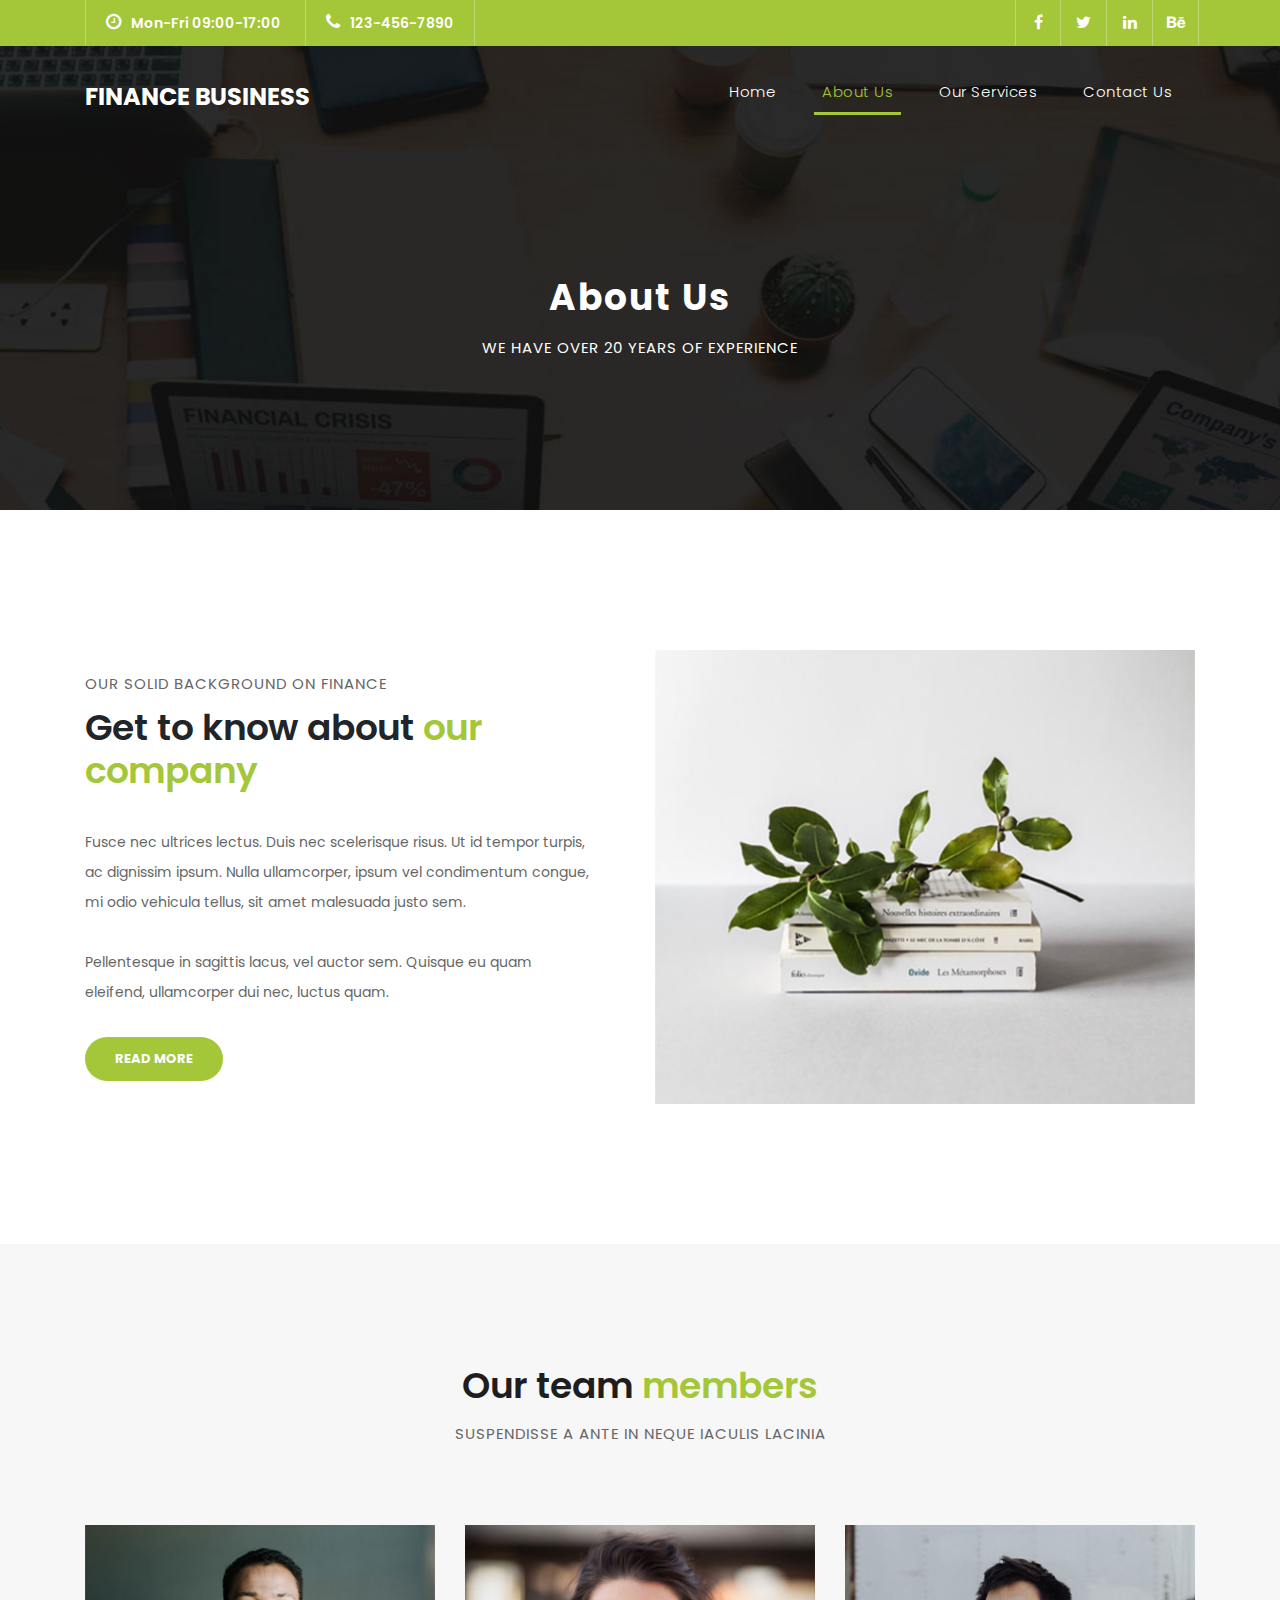
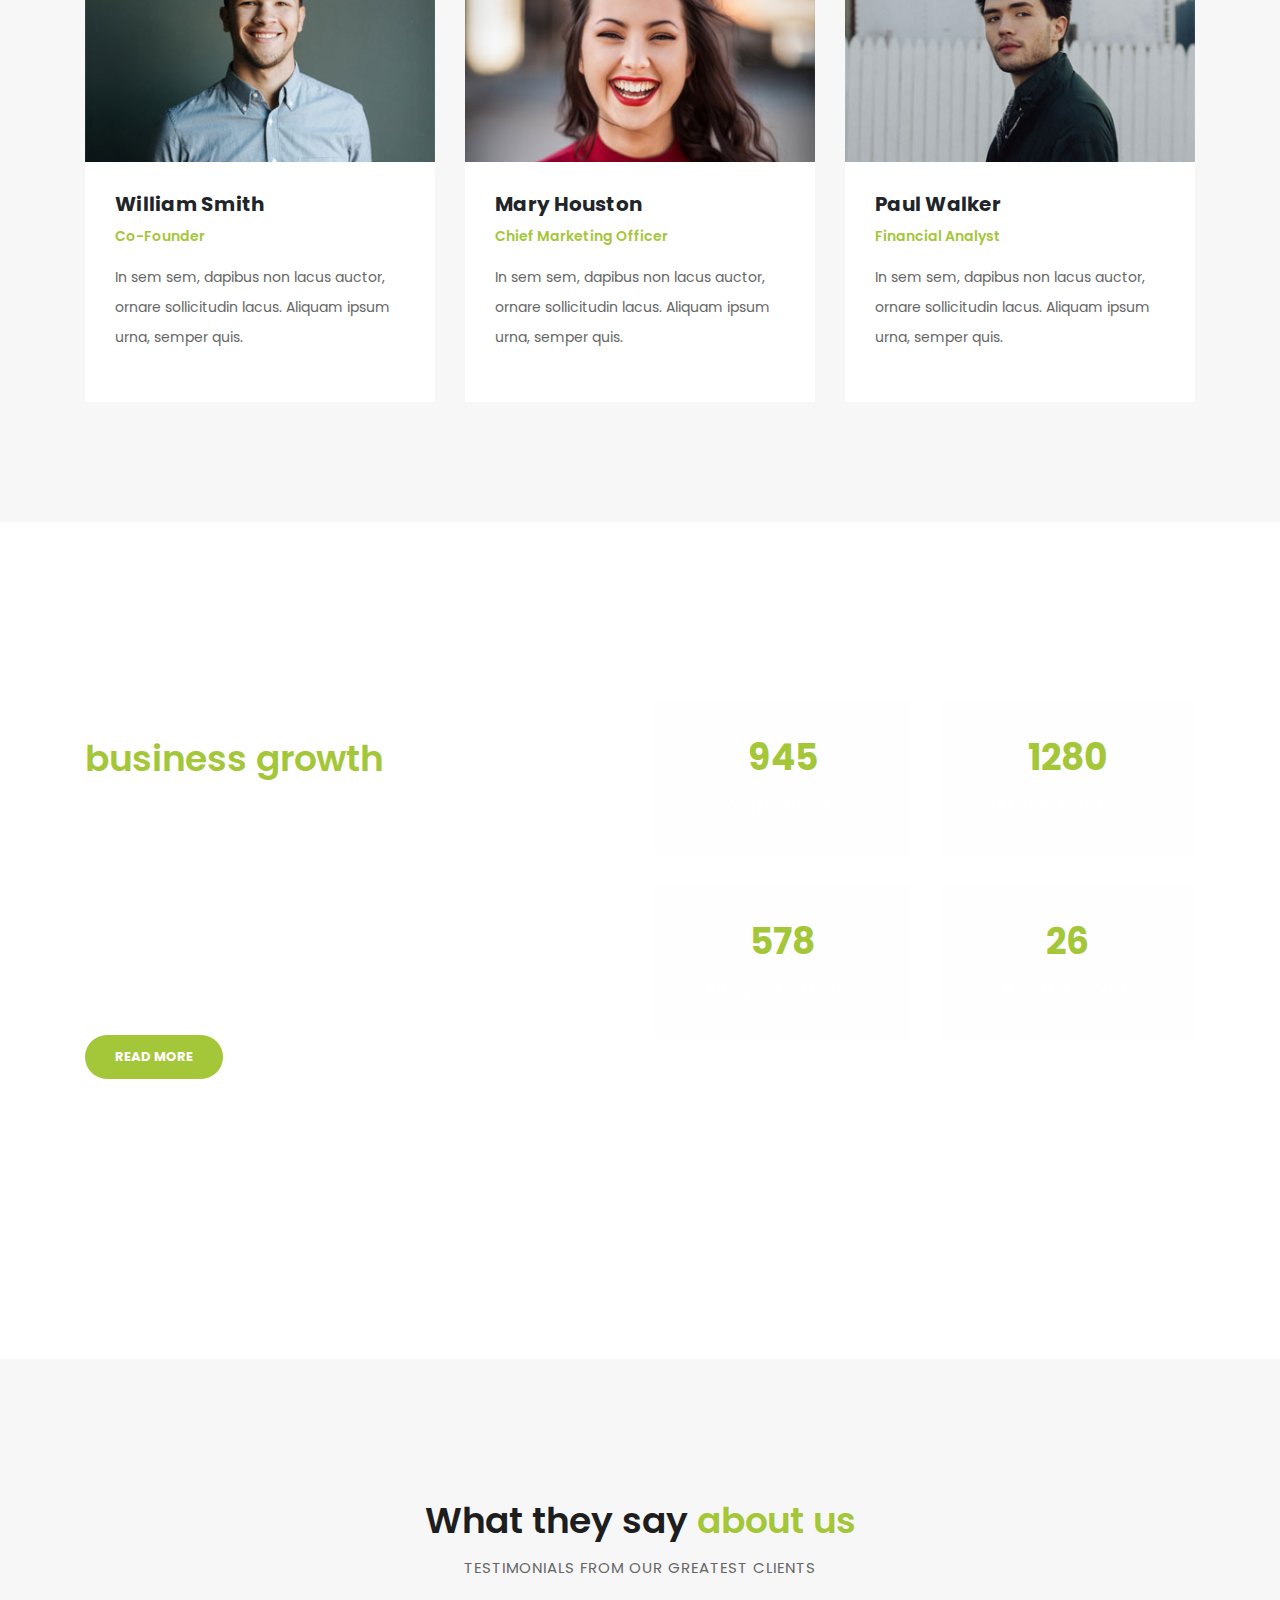
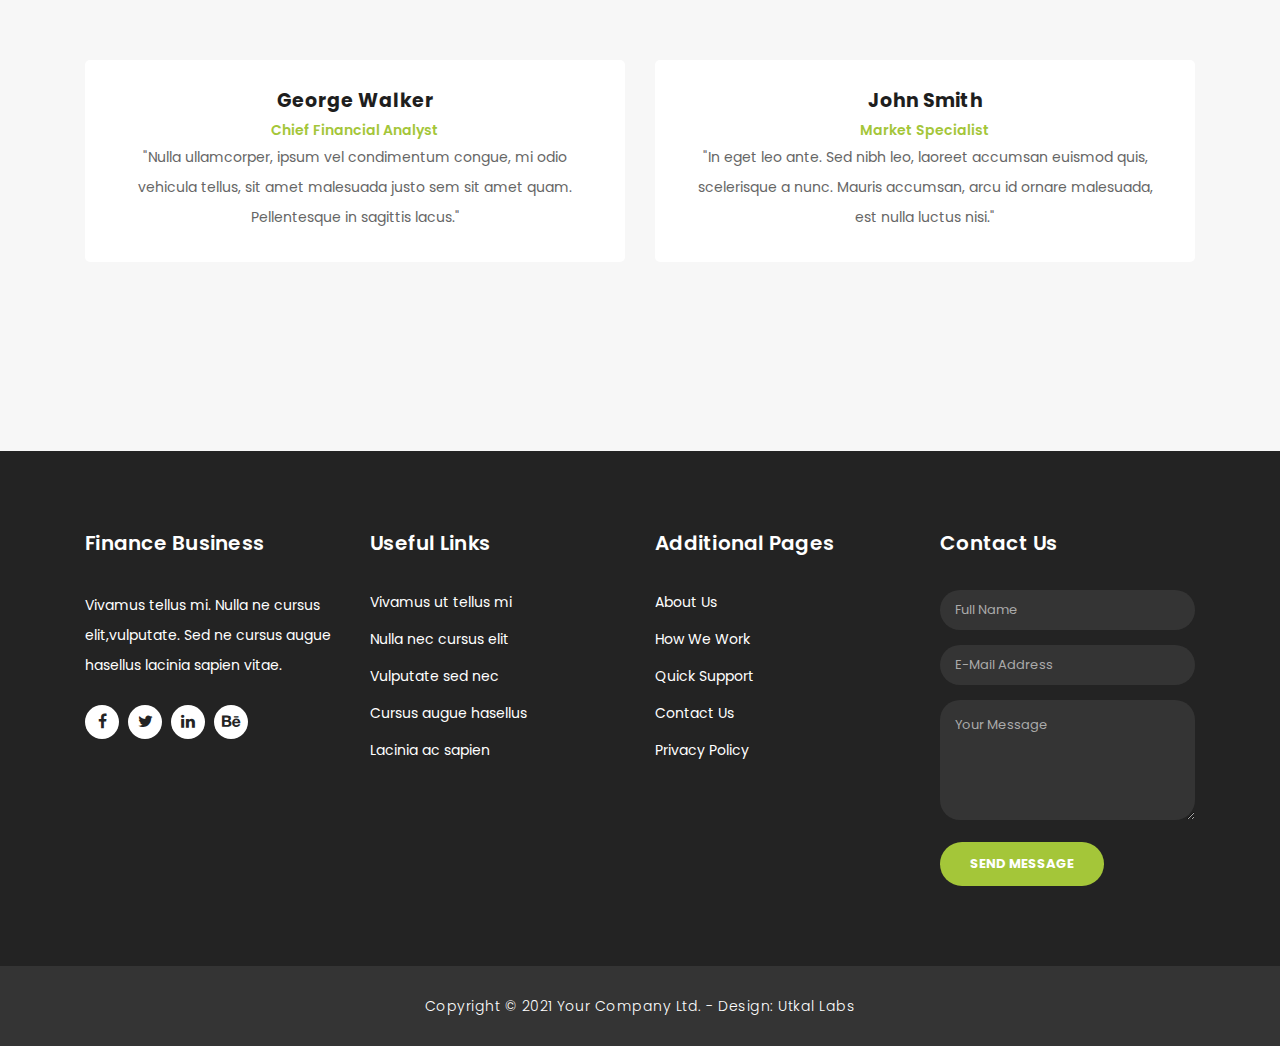
==== commit 0c192919: "phone number changed to dummy one" ====
--- a/about.html
+++ b/about.html
@@ -45,7 +45,7 @@
         <div class="col-md-8 col-xs-12">
           <ul class="left-info">
             <li><a href="#"><i class="fa fa-clock-o"></i>Mon-Fri 09:00-17:00</a></li>
-            <li><a href="#"><i class="fa fa-phone"></i>090-080-0760</a></li>
+            <li><a href="#"><i class="fa fa-phone"></i>123-456-7890</a></li>
           </ul>
         </div>
         <div class="col-md-4">
